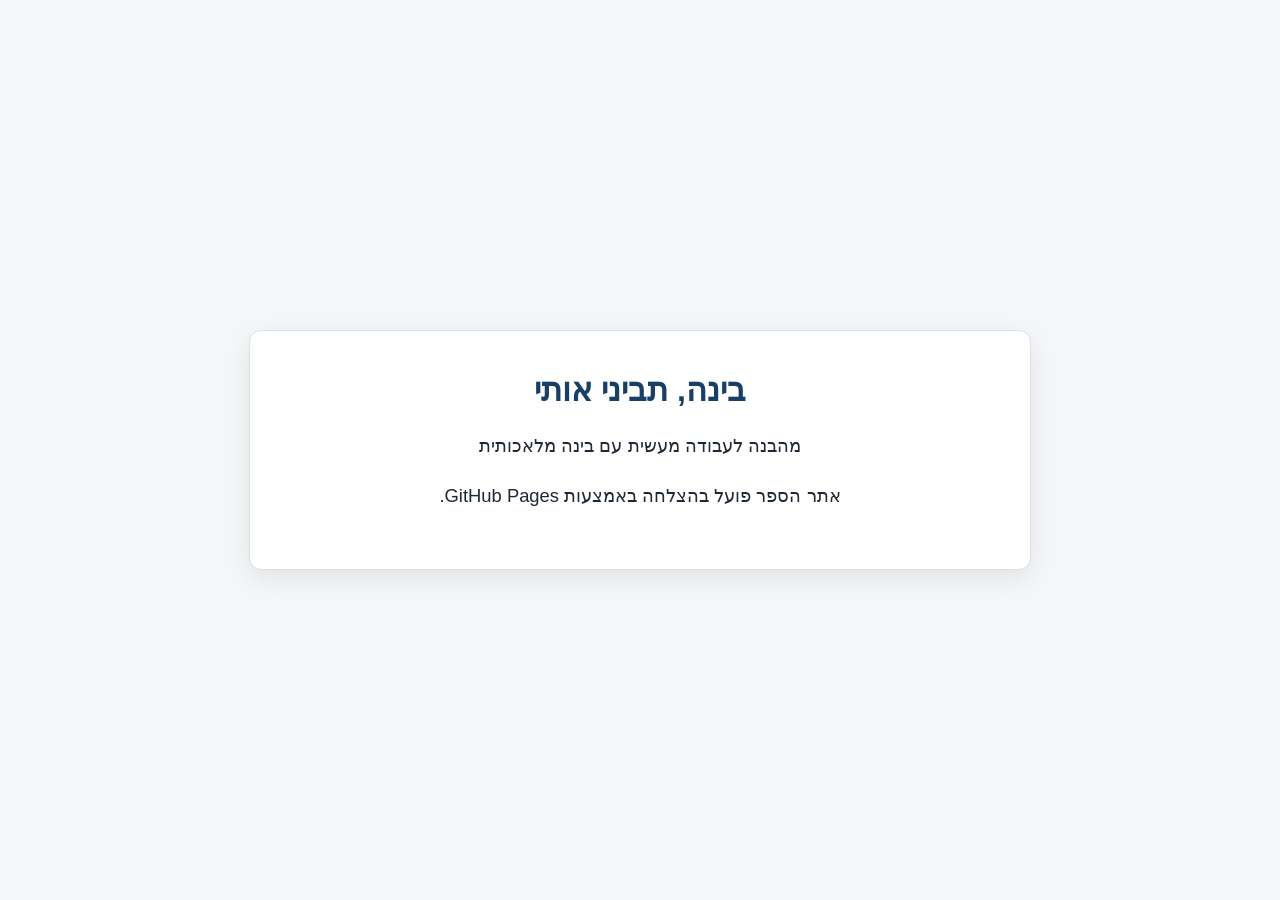
==== index.html @ f25d3ea0 "Current repository state" ====
<!DOCTYPE html>
<html lang="he" dir="rtl">
<head>
    <meta charset="UTF-8">
    <meta name="viewport" content="width=device-width, initial-scale=1.0">

    <title>בינה, תביני אותי</title>

    <style>
        body {
            margin: 0;
            min-height: 100vh;
            display: flex;
            align-items: center;
            justify-content: center;
            font-family: Arial, sans-serif;
            background: #f4f6f8;
            color: #1f2933;
        }

        main {
            width: min(90%, 700px);
            padding: 40px;
            text-align: center;
            background: white;
            border: 1px solid #d9e0e6;
            border-radius: 12px;
            box-shadow: 0 8px 24px rgba(0, 0, 0, 0.08);
        }

        h1 {
            margin-top: 0;
            color: #173f67;
        }

        p {
            font-size: 1.15rem;
            line-height: 1.7;
        }
    </style>
</head>

<body>
    <main>
        <h1>בינה, תביני אותי</h1>
        <p>מהבנה לעבודה מעשית עם בינה מלאכותית</p>
        <p>אתר הספר פועל בהצלחה באמצעות GitHub Pages.</p>
    </main>
</body>
</html>
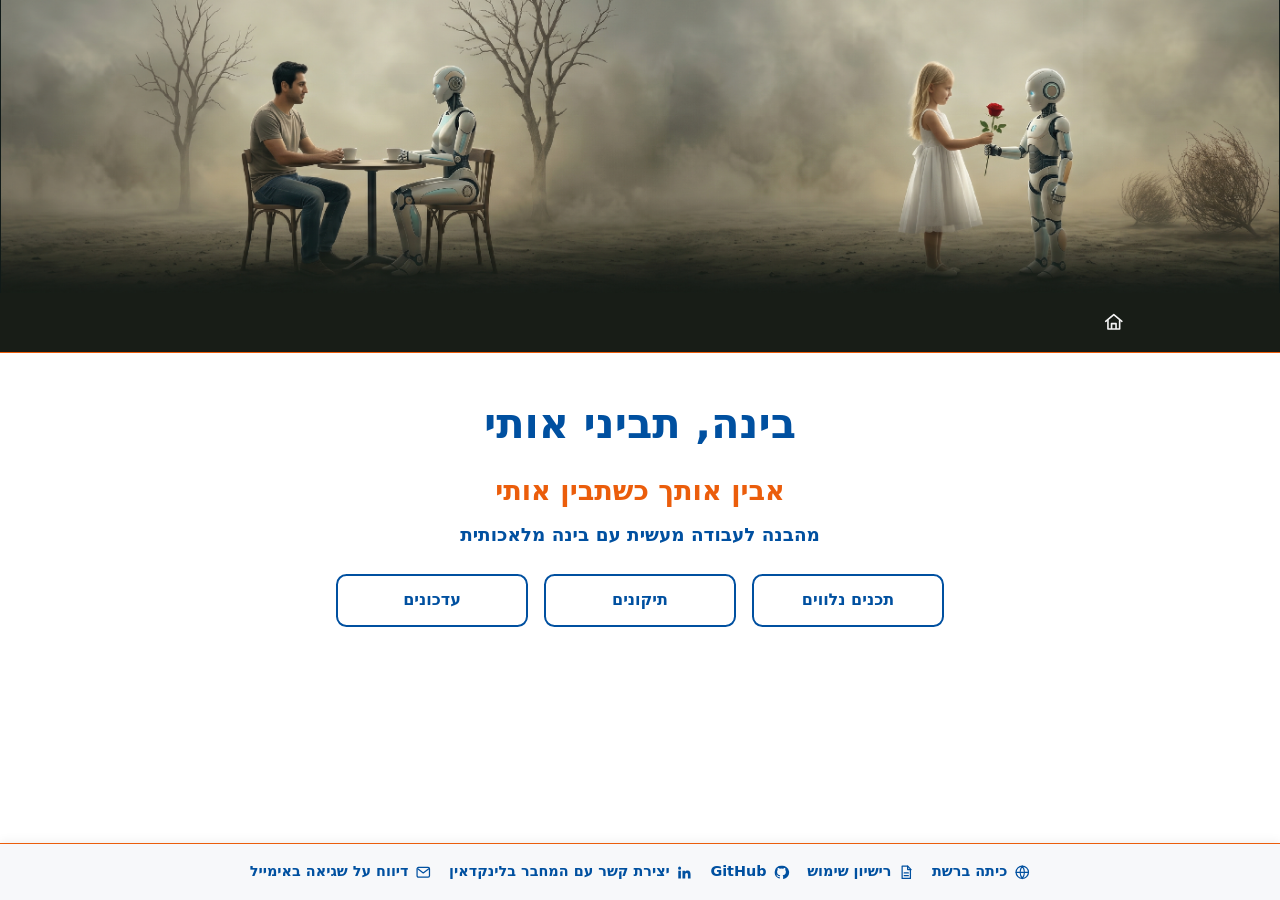
==== commit ad5547a0: "book site done" ====
--- a/index.html
+++ b/index.html
@@ -1,50 +1,54 @@
-<!DOCTYPE html>
+<!doctype html>
 <html lang="he" dir="rtl">
 <head>
-    <meta charset="UTF-8">
-    <meta name="viewport" content="width=device-width, initial-scale=1.0">
+  <meta charset="utf-8">
+  <meta name="viewport" content="width=device-width, initial-scale=1">
+  <title>בינה, תביני אותי</title>
+  <link rel="stylesheet" href="static/css/site.css">
+  <style>
+    :root {
+      --nav-background: #181d17;
+      --nav-text: #f5f5f5;
+    }
+  </style>
+  
 
-    <title>בינה, תביני אותי</title>
+  <meta http-equiv="refresh" content="0; url=he/">
+  <script>window.location.replace("he/");</script>
 
-    <style>
-        body {
-            margin: 0;
-            min-height: 100vh;
-            display: flex;
-            align-items: center;
-            justify-content: center;
-            font-family: Arial, sans-serif;
-            background: #f4f6f8;
-            color: #1f2933;
-        }
 
-        main {
-            width: min(90%, 700px);
-            padding: 40px;
-            text-align: center;
-            background: white;
-            border: 1px solid #d9e0e6;
-            border-radius: 12px;
-            box-shadow: 0 8px 24px rgba(0, 0, 0, 0.08);
-        }
+</head>
+<body>
+  
+  <header class="site-header">
+    <div class="site-banner" aria-hidden="true">
+      <img src="static/images/banner.png" alt="">
+    </div>
+    <div class="site-header-bar">
+      <div class="container">
+        
+        <a class="brand" href="./">בינה, תביני אותי</a>
+        
+      </div>
+    </div>
+  </header>
+  <main class="container" id="main-content">
+    
+<section class="hero">
+  <h1>בינה, תביני אותי</h1>
+  
+  <p>בחר את שפת הספר</p>
+  <nav class="language-list" aria-label="Languages">
+    
+      <a class="card-link" href="he/">בינה, תביני אותי</a>
+    
+  </nav>
+  
+</section>
 
-        h1 {
-            margin-top: 0;
-            color: #173f67;
-        }
-
-        p {
-            font-size: 1.15rem;
-            line-height: 1.7;
-        }
-    </style>
-</head>
-
-<body>
-    <main>
-        <h1>בינה, תביני אותי</h1>
-        <p>מהבנה לעבודה מעשית עם בינה מלאכותית</p>
-        <p>אתר הספר פועל בהצלחה באמצעות GitHub Pages.</p>
-    </main>
+  </main>
+  
+  
+  <script src="static/js/site.js"></script>
 </body>
 </html>
--- a/static/css/site.css
+++ b/static/css/site.css
@@ -0,0 +1,571 @@
+:root {
+  --blue-dark: #0050a0;
+  --blue-light: #dce4f5;
+  --orange-dark: #eb5d0b;
+  --prompt-text: #4a4a49;
+  --red-dark: #e30613;
+  --red-light: #fde5da;
+  --green-dark: #3d6315;
+  --green-light: #ecf3da;
+  --text: #000000;
+  --surface: #ffffff;
+  --border: #d6d9dd;
+  --muted: #5d6268;
+  --banner-edge: #111a18;
+  --nav-background: #181d17;
+  --nav-text: #f5f5f5;
+
+  font-family: system-ui, -apple-system, BlinkMacSystemFont, "Segoe UI", Arial, sans-serif;
+  line-height: 1.65;
+  color-scheme: light;
+}
+
+* {
+  box-sizing: border-box;
+}
+
+html {
+  scroll-behavior: smooth;
+}
+
+body {
+  margin: 0;
+  background: var(--surface);
+  color: var(--text);
+}
+
+.visually-hidden {
+  position: absolute !important;
+  width: 1px;
+  height: 1px;
+  padding: 0;
+  margin: -1px;
+  overflow: hidden;
+  clip: rect(0, 0, 0, 0);
+  white-space: nowrap;
+  border: 0;
+}
+
+.skip-link {
+  position: fixed;
+  inset-block-start: .5rem;
+  inset-inline-start: .5rem;
+  z-index: 1000;
+  padding: .65rem .9rem;
+  border-radius: .4rem;
+  background: var(--surface);
+  color: var(--blue-dark);
+  font-weight: 700;
+  text-decoration: none;
+  transform: translateY(-200%);
+}
+
+.skip-link:focus-visible {
+  transform: translateY(0);
+}
+
+img {
+  max-width: 100%;
+}
+
+.container {
+  width: min(100% - 2rem, 980px);
+  margin-inline: auto;
+}
+
+.site-header {
+  background: var(--surface);
+}
+
+.site-banner {
+  width: 100%;
+  background: var(--banner-edge);
+  overflow: hidden;
+}
+
+.site-banner img {
+  display: block;
+  width: min(100%, 1400px);
+  height: auto;
+  aspect-ratio: 2800 / 640;
+  object-fit: contain;
+  margin-inline: auto;
+}
+
+.site-header-bar {
+  border-block-end: 1.5px solid var(--orange-dark);
+  background: var(--nav-background);
+}
+
+.site-header-bar .container {
+  padding-block: .85rem;
+}
+
+.header-nav {
+  display: flex;
+  align-items: center;
+  gap: .65rem;
+}
+
+.header-home-link {
+  display: inline-flex;
+  align-items: center;
+  justify-content: center;
+  inline-size: 2rem;
+  block-size: 2rem;
+  color: var(--nav-text);
+  text-decoration: none;
+  border-radius: .35rem;
+}
+
+.header-home-link:hover,
+.header-home-link:focus-visible {
+  color: var(--nav-text);
+  background: rgba(255, 255, 255, .12);
+}
+
+.home-icon {
+  inline-size: 1.35rem;
+  block-size: 1.35rem;
+  fill: none;
+  stroke: currentColor;
+  stroke-width: 1.8;
+  stroke-linecap: round;
+  stroke-linejoin: round;
+}
+
+.brand {
+  color: var(--nav-text);
+  font-size: clamp(1.05rem, 2vw, 1.25rem);
+  font-weight: 750;
+  text-decoration: none;
+}
+
+.brand:hover,
+.brand:focus-visible {
+  color: var(--nav-text);
+  text-decoration: underline;
+  text-decoration-color: var(--orange-dark);
+  text-decoration-thickness: 2px;
+  text-underline-offset: .22em;
+}
+
+.hero,
+.page-heading {
+  padding-block: clamp(1.6rem, 4vw, 2.8rem) 1.5rem;
+}
+
+.hero {
+  text-align: center;
+}
+
+.book-subtitle {
+  margin-block: -.2rem .35rem;
+  color: var(--orange-dark);
+  font-size: clamp(1.3rem, 2.8vw, 1.7rem);
+  font-weight: 700;
+}
+
+.book-slogan {
+  margin-block: 0 1.5rem;
+  color: var(--blue-dark);
+  font-size: clamp(1rem, 2vw, 1.15rem);
+  font-weight: 600;
+}
+
+h1,
+h2,
+h3,
+h4,
+h5,
+h6 {
+  line-height: 1.25;
+  margin-block: 1.35em .55em;
+}
+
+h1,
+h2,
+h4,
+h6 {
+  color: var(--blue-dark);
+}
+
+h3,
+h5 {
+  color: var(--red-dark);
+}
+
+h1 {
+  margin-block-start: 0;
+  font-size: clamp(1.85rem, 4vw, 2.6rem);
+}
+
+h2 {
+  font-size: clamp(1.45rem, 3vw, 1.9rem);
+}
+
+h3 {
+  font-size: clamp(1.15rem, 2.4vw, 1.4rem);
+}
+
+.language-list,
+.language-home-nav {
+  display: flex;
+  flex-wrap: wrap;
+  gap: .8rem;
+}
+
+.language-home-nav {
+  justify-content: center;
+}
+
+.language-home-nav {
+  justify-content: center;
+  gap: 1rem;
+}
+
+.language-home-nav .card-link {
+  min-inline-size: 12rem;
+  text-align: center;
+}
+
+.card-link {
+  display: inline-block;
+  border: 2px solid var(--blue-dark);
+  border-radius: .65rem;
+  padding: .7rem 1rem;
+  color: var(--blue-dark);
+  font-weight: 700;
+  text-decoration: none;
+  background: var(--surface);
+}
+
+.card-link:hover,
+.card-link:focus-visible {
+  background: var(--blue-light);
+}
+
+.toc {
+  border: 1px solid color-mix(in srgb, var(--blue-dark) 30%, white);
+  border-inline-start: 5px solid var(--blue-dark);
+  border-radius: .65rem;
+  padding: 1rem 1.25rem;
+  margin-block-end: 2rem;
+  background: #f8fbff;
+}
+
+.toc ul {
+  margin: 0;
+  padding-inline-start: 1.4rem;
+}
+
+.book-section {
+  padding-block: 1.5rem 2.5rem;
+  border-block-end: 1px solid var(--border);
+  scroll-margin-block-start: 1rem;
+}
+
+.book-section:last-of-type {
+  border-block-end: 0;
+}
+
+.content-group {
+  margin-block-start: 1.5rem;
+}
+
+.content-group > h3:first-child {
+  margin-block-start: 0;
+}
+
+.prompt-card {
+  position: relative;
+  border: 1px solid color-mix(in srgb, var(--blue-dark) 28%, white);
+  border-radius: .7rem;
+  padding: 1rem;
+  margin-block: 1rem;
+  background: var(--blue-light);
+  color: var(--prompt-text);
+}
+
+.prompt-card h4 {
+  margin-block-start: 0;
+}
+
+.copy-button {
+  float: inline-end;
+  margin-inline-start: 1rem;
+  margin-block-end: .5rem;
+  border: 0;
+  border-radius: .45rem;
+  padding: .45rem .8rem;
+  cursor: pointer;
+  background: var(--blue-dark);
+  color: #ffffff;
+  font: inherit;
+  font-weight: 700;
+}
+
+.copy-button:hover,
+.copy-button:focus-visible {
+  outline: 3px solid color-mix(in srgb, var(--orange-dark) 45%, transparent);
+  outline-offset: 2px;
+}
+
+pre {
+  clear: both;
+  overflow-x: auto;
+  white-space: pre-wrap;
+  overflow-wrap: anywhere;
+  background: var(--blue-light);
+  border-radius: .5rem;
+  padding: 1rem;
+  direction: inherit;
+  text-align: start;
+  color: var(--prompt-text);
+}
+
+.prompt-card pre {
+  margin-block-end: 0;
+  padding: .2rem 0 0;
+  background: transparent;
+}
+
+code {
+  font-family: ui-monospace, SFMono-Regular, Consolas, "Liberation Mono", monospace;
+}
+
+.links-group {
+  padding: 1rem 1.2rem;
+  border: 1px solid color-mix(in srgb, var(--green-dark) 30%, white);
+  border-inline-start: 5px solid var(--green-dark);
+  border-radius: .7rem;
+  background: var(--green-light);
+}
+
+.links-group > h3:first-child {
+  color: var(--red-dark);
+}
+
+.links-group h4,
+.links-group h5,
+.links-group h6 {
+  color: var(--green-dark);
+}
+
+.links-group ul {
+  margin-block-end: 0;
+}
+
+.markdown-body a,
+.downloads a,
+.toc a,
+.back-to-toc a {
+  color: var(--blue-dark);
+  overflow-wrap: anywhere;
+  text-underline-offset: .18em;
+}
+
+.markdown-body a:hover,
+.markdown-body a:focus-visible,
+.downloads a:hover,
+.downloads a:focus-visible,
+.toc a:hover,
+.toc a:focus-visible,
+.back-to-toc a:hover,
+.back-to-toc a:focus-visible {
+  color: var(--red-dark);
+}
+
+ul {
+  list-style-type: square;
+}
+
+ul > li::marker {
+  color: var(--orange-dark);
+}
+
+.external-link {
+  display: inline;
+}
+
+.new-tab-link {
+  display: inline-flex;
+  align-items: center;
+  justify-content: center;
+  min-inline-size: 1.5rem;
+  min-block-size: 1.5rem;
+  padding: .15rem;
+  margin-inline-start: .38em;
+  border-radius: .2em;
+  color: var(--blue-dark);
+  vertical-align: -0.18em;
+  text-decoration: none;
+}
+
+.new-tab-link:hover,
+.new-tab-link:focus-visible {
+  background: rgba(0, 80, 160, .10);
+  color: var(--red-dark);
+}
+
+.new-tab-icon {
+  width: 1em;
+  height: 1em;
+  fill: none;
+  stroke: currentColor;
+  stroke-width: 2;
+  stroke-linecap: round;
+  stroke-linejoin: round;
+}
+
+.content-group ul,
+.downloads {
+  padding-inline-start: 1.4rem;
+}
+
+.back-to-toc {
+  display: flex;
+  justify-content: flex-end;
+  margin-block-start: 2rem;
+  font-size: .95rem;
+}
+
+.back-to-toc a {
+  display: inline-flex;
+  align-items: center;
+  gap: .45em;
+  line-height: 1;
+  font-weight: 650;
+  text-decoration: none;
+}
+
+.back-to-toc a span {
+  display: block;
+  line-height: 1.2;
+}
+
+.toc-list-icon {
+  width: 1.1em;
+  height: 1.1em;
+  display: block;
+  flex: 0 0 auto;
+  fill: none;
+  stroke: currentColor;
+  stroke-width: 1.8;
+  stroke-linecap: round;
+  stroke-linejoin: round;
+}
+
+:focus-visible {
+  outline: 3px solid var(--orange-dark);
+  outline-offset: 3px;
+}
+
+
+.site-footer {
+  position: fixed;
+  inset-inline: 0;
+  inset-block-end: 0;
+  z-index: 100;
+  border-block-start: 1.5px solid var(--orange-dark);
+  background: #f7f8fa;
+  box-shadow: 0 -2px 10px rgba(0, 0, 0, .06);
+}
+
+.has-fixed-footer {
+  padding-block-end: calc(var(--fixed-footer-height, 4.5rem) + 1rem);
+}
+
+.site-footer .container {
+  padding-block: 1rem;
+}
+
+.footer-links {
+  display: flex;
+  flex-wrap: wrap;
+  align-items: center;
+  justify-content: center;
+  gap: .55rem 1.1rem;
+}
+
+.footer-link {
+  display: inline-flex;
+  align-items: center;
+  gap: .4rem;
+  color: var(--blue-dark);
+  font-size: .9rem;
+  font-weight: 600;
+  text-decoration: none;
+}
+
+.footer-link:hover,
+.footer-link:focus-visible {
+  color: var(--red-dark);
+  text-decoration: underline;
+  text-underline-offset: .18em;
+}
+
+.footer-link svg {
+  width: 1.15em;
+  height: 1.15em;
+  flex: 0 0 auto;
+  fill: none;
+  stroke: currentColor;
+  stroke-width: 1.8;
+  stroke-linecap: round;
+  stroke-linejoin: round;
+}
+
+.footer-link--github svg,
+.footer-link--linkedin svg {
+  fill: currentColor;
+  stroke: none;
+}
+
+@media (max-width: 640px) {
+  .container {
+    width: min(100% - 1.2rem, 980px);
+  }
+
+  .site-header-bar .container {
+    padding-block: .65rem;
+  }
+
+  .hero,
+  .page-heading {
+    padding-block-start: 1.35rem;
+  }
+
+  .toc,
+  .links-group,
+  .prompt-card {
+    padding-inline: .85rem;
+  }
+
+  .copy-button {
+    float: none;
+    display: block;
+    margin-inline-start: 0;
+    margin-block-end: .8rem;
+  }
+
+  .language-list,
+  .language-home-nav {
+    display: grid;
+    grid-template-columns: 1fr;
+  }
+
+  .card-link {
+    text-align: center;
+  }
+}
+
+@media (prefers-reduced-motion: reduce) {
+  html {
+    scroll-behavior: auto;
+  }
+}
+
+.info-page {
+  padding-block: clamp(1.6rem, 4vw, 2.8rem);
+}
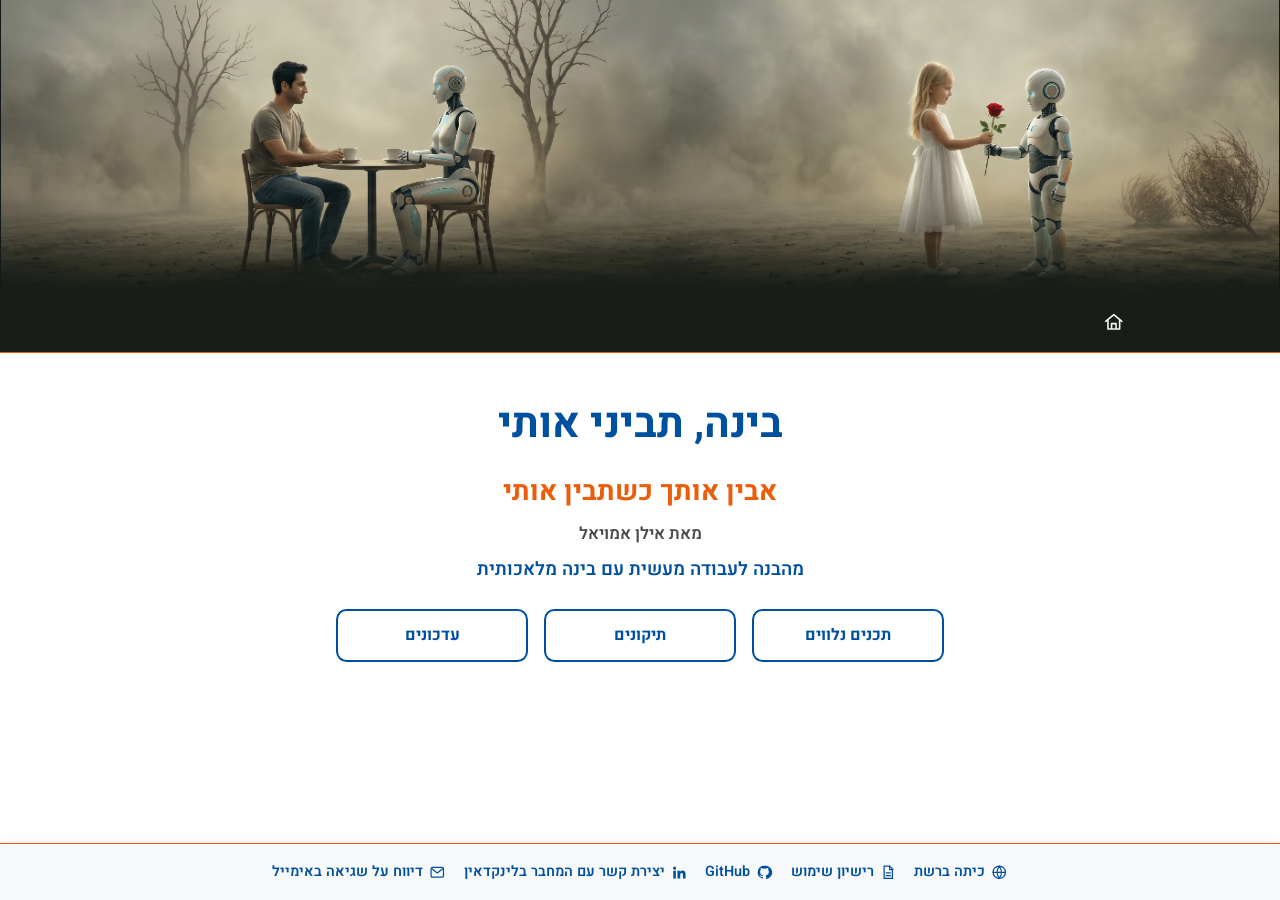
==== commit b8530b61: "update written by, various fixes" ====
--- a/index.html
+++ b/index.html
@@ -4,6 +4,9 @@
   <meta charset="utf-8">
   <meta name="viewport" content="width=device-width, initial-scale=1">
   <title>בינה, תביני אותי</title>
+  <link rel="preconnect" href="https://fonts.googleapis.com">
+  <link rel="preconnect" href="https://fonts.gstatic.com" crossorigin>
+  <link href="https://fonts.googleapis.com/css2?family=Heebo:wght@400;500;600;700&display=swap" rel="stylesheet">
   <link rel="stylesheet" href="static/css/site.css">
   <style>
     :root {
--- a/static/css/site.css
+++ b/static/css/site.css
@@ -15,7 +15,7 @@
   --nav-background: #181d17;
   --nav-text: #f5f5f5;
 
-  font-family: system-ui, -apple-system, BlinkMacSystemFont, "Segoe UI", Arial, sans-serif;
+  font-family: "Heebo", system-ui, -apple-system, BlinkMacSystemFont, "Segoe UI", Arial, sans-serif;
   line-height: 1.65;
   color-scheme: light;
 }
@@ -166,6 +166,13 @@
   font-weight: 700;
 }
 
+.book-author {
+  margin-block: 0 .45rem;
+  color: var(--prompt-text);
+  font-size: clamp(.95rem, 1.8vw, 1.05rem);
+  font-weight: 600;
+}
+
 .book-slogan {
   margin-block: 0 1.5rem;
   color: var(--blue-dark);
@@ -277,18 +284,21 @@
   margin-block-start: 0;
 }
 
+.prompt-item {
+  margin-block: 1.25rem;
+}
+
+.prompt-title {
+  margin-block: 0 .5rem;
+}
+
 .prompt-card {
   position: relative;
   border: 1px solid color-mix(in srgb, var(--blue-dark) 28%, white);
   border-radius: .7rem;
   padding: 1rem;
-  margin-block: 1rem;
   background: var(--blue-light);
   color: var(--prompt-text);
-}
-
-.prompt-card h4 {
-  margin-block-start: 0;
 }
 
 .copy-button {
